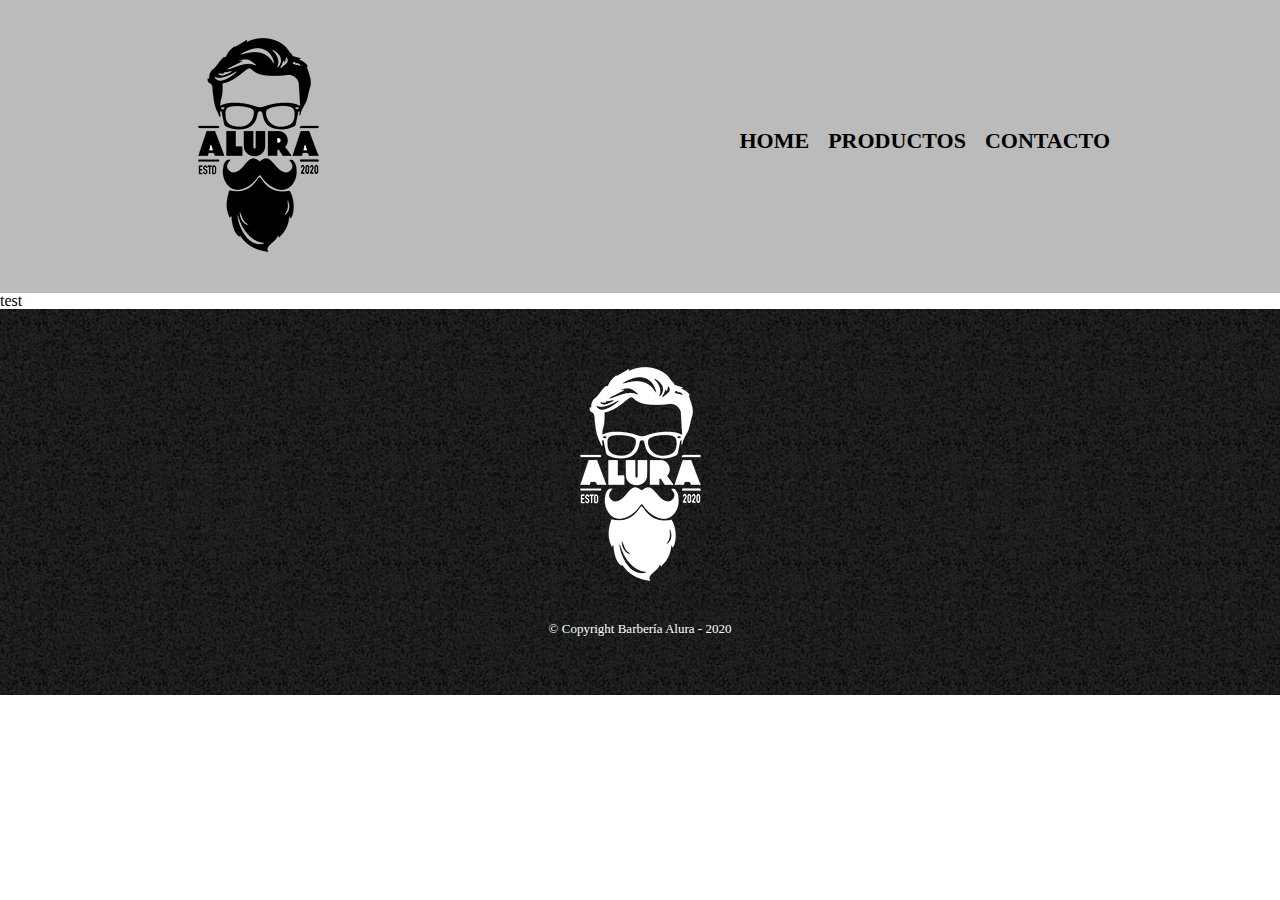
==== contacto.html @ ec46eb19 "agregando pagina de contacto" ====
<!DOCTYPE html>

<html>
    <head>
        <meta charset="UTF-8">
        <title>Contacto - Barbería Alura</title>
        <link rel="stylesheet" href="reset.css">
        <link rel="stylesheet" href="style.css">
    </head>
    <body>
        <header>
            <div class="caja">
                <h1><img src="imagenes/logo.png"></h1>
                <nav>
                    <ul>
                        <li><a href="index.html">Home</a></li>
                        <li><a href="productos.html">Productos</a></li>
                        <li><a href="contacto.html">Contacto</a></li>
                    </ul>
                </nav>
            </div>
        </header>
        <main>
			test
        </main>
        <footer>
            <img src="imagenes/logo-blanco.png">
            <p class="copyright">&copy Copyright Barbería Alura - 2020</p>
        </footer>
    </body>
</html>
---- style.css ----
header {
    background-color: #BBBBBB;
    padding: 20px 0;
}

.caja{
    width: 940px;
    position: relative;
    margin: 0 auto;
}
nav{
    position: absolute;
    top:110px;
    right: 0;
}
nav li{
    display: inline;
    margin: 0 0 0 15px;
}

nav a{
    text-transform: uppercase;
    color: #000000;
    font-weight: bold;
    font-size: 22px;
    text-decoration: none;
}
nav a:hover{
    color: #c78c19;
    text-decoration: underline;
}
.productos{
    width: 940px;
    margin: 0 auto;
    padding: 50px;
}
.productos li{
    display: inline-block;
    text-align: center;
    width: 30%;
    vertical-align: top;
    margin: 0 1.5%;
    padding: 30px 20px;
    box-sizing: border-box;
    border: 2px solid #000000;
    border-radius: 10px;
}

.productos li:hover{
    border-color:#c78c19;
}

.productos li:active{
    border-color:#088c19;
}
.productos h2{
    font-size: 30px;
    font-weight: bold;
}

.producto-descripcion{
    font-size: 18px;
}

.producto-precio{
    font-size: 20px;
    font-weight: bold;
    margin-top:10px;
}

footer{
    text-align: center;
    background: url(imagenes/bg.jpg);
    padding:40px;
}

.copyright{
    color:#FFFFFF;
    font-size: 13px;
    margin:20px;
}
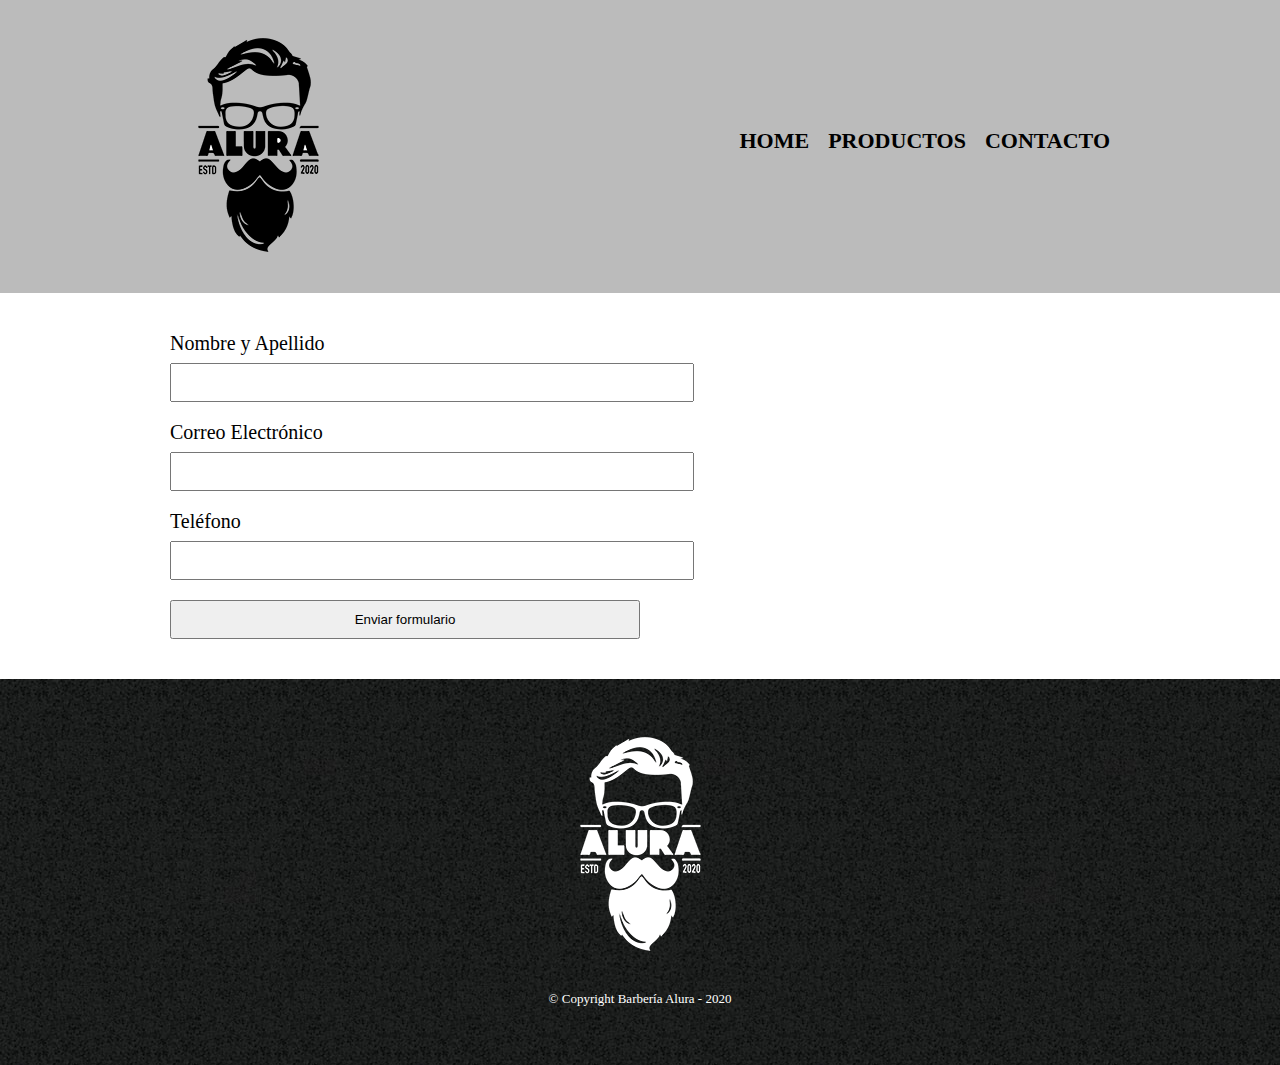
==== commit 1804d2d6: "comenzando un formulario" ====
--- a/contacto.html
+++ b/contacto.html
@@ -21,7 +21,19 @@
             </div>
         </header>
         <main>
-			test
+			<form>
+                <label for="nombreapellido">Nombre y Apellido</label>
+                <input type="text" id="nombreapellido">
+
+                <label for="correoelectronico">Correo Electrónico</label>
+                <input type="text" id="correoelectronico">
+
+                <label for="telefono">Teléfono</label>
+                <input type="text" id="telefono">
+
+                <input type="submit" value="Enviar formulario">
+
+            </form>
         </main>
         <footer>
             <img src="imagenes/logo-blanco.png">
--- a/style.css
+++ b/style.css
@@ -78,4 +78,26 @@
     color:#FFFFFF;
     font-size: 13px;
     margin:20px;
-}+}
+
+main{
+    width: 940px;
+    margin: 0 auto;    
+}
+
+form{
+    margin: 40px 0;
+}
+
+form label{
+    display: block;
+    font-size: 20px;
+    margin: 0 0 10px;
+}
+
+form input{
+    display: block;
+    margin: 0 0 20px;
+    padding: 10px 25px;
+    width: 50%;
+}
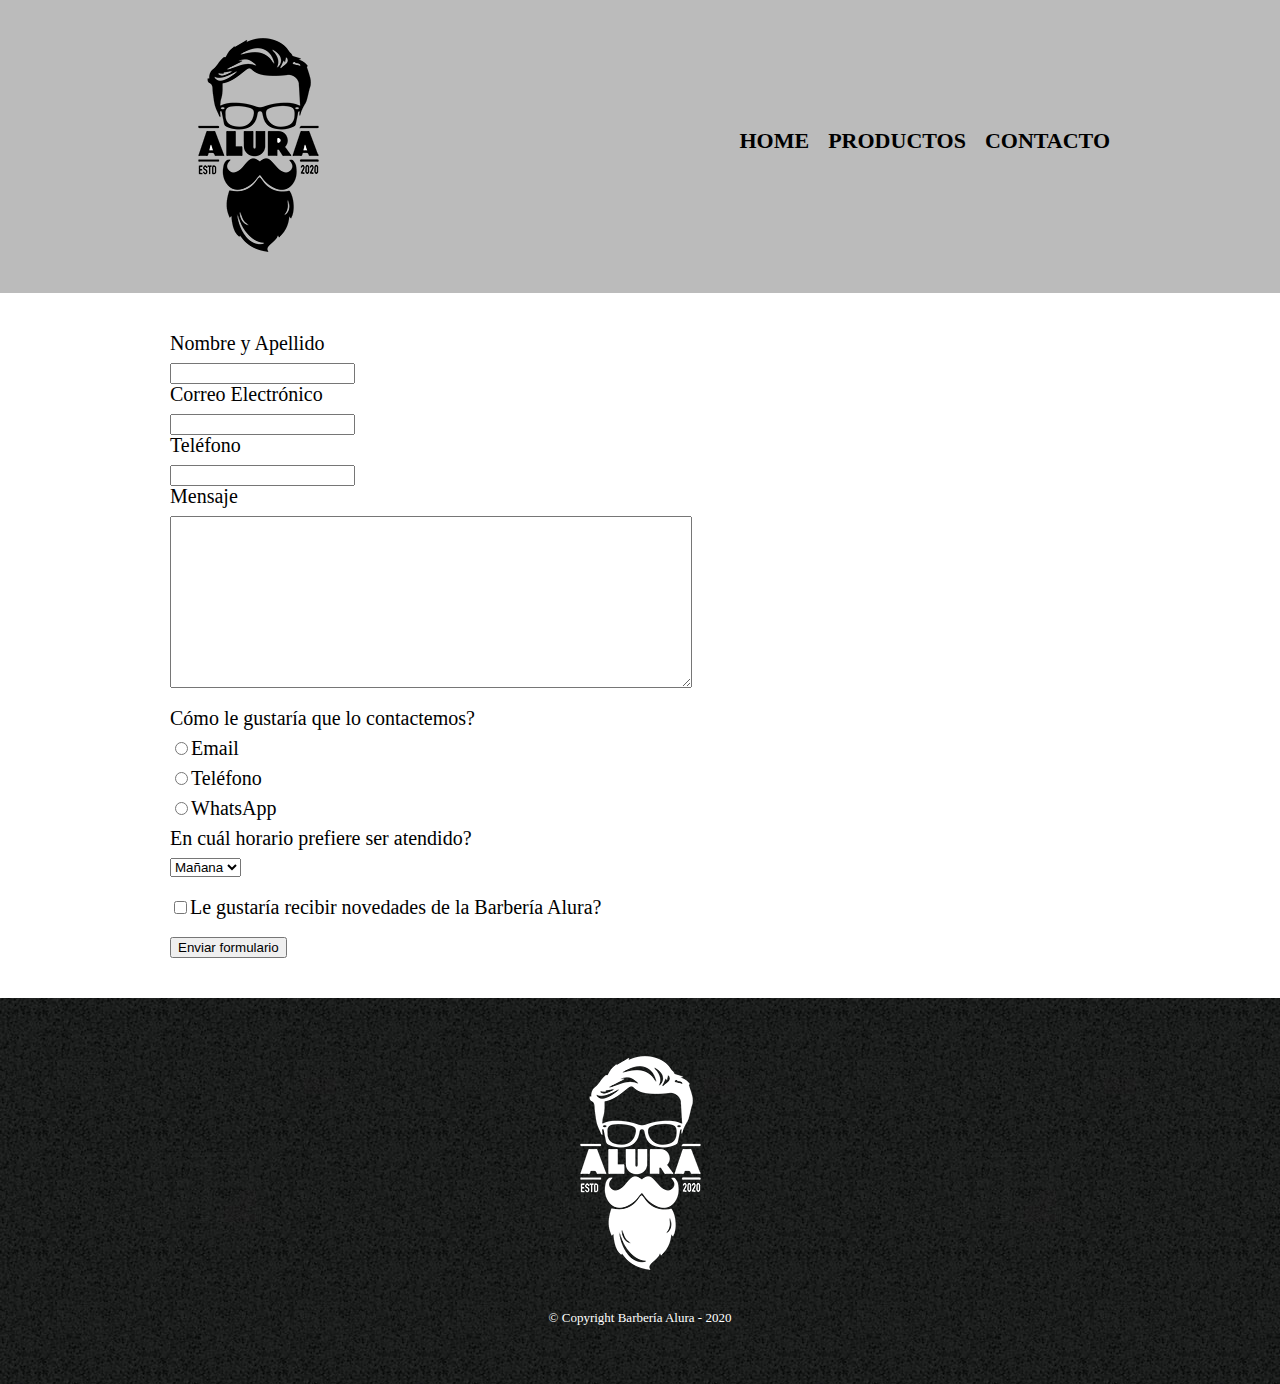
==== commit d6788eff: "formulario mas completo" ====
--- a/contacto.html
+++ b/contacto.html
@@ -31,6 +31,30 @@
                 <label for="telefono">Teléfono</label>
                 <input type="text" id="telefono">
 
+                <label for="mensaje">Mensaje</label>
+                <textarea cols="70" rows="10" id="mensaje" class="input-padron"></textarea>
+                <div>
+                    <p>Cómo le gustaría que lo contactemos?</p>
+
+                    <label for="radio-email"><input type="radio" name="contacto" value="email" id="radio-email">Email</label>
+                    
+                    <label for="radio-telefono"><input type="radio" name="contacto" value="telefono" id="radio-telefono">Teléfono</label>
+                    
+                    <label for="radio-whatsapp"><input type="radio" name="contacto" value="whatsapp" id="radio-whatsapp">WhatsApp</label>
+                    
+                </div>
+               
+                <div>
+                    <p>En cuál horario prefiere ser atendido?</p>
+                    <select>
+                        <option>Mañana</option>
+                        <option>Tarde</option>
+                        <option>Noche</option>
+                    </select>
+                </div>
+                
+                <label class="checkbox"><input type="checkbox">Le gustaría recibir novedades de la Barbería Alura?</label>                
+                
                 <input type="submit" value="Enviar formulario">
 
             </form>
--- a/style.css
+++ b/style.css
@@ -89,15 +89,18 @@
     margin: 40px 0;
 }
 
-form label{
+form label, form p{
     display: block;
     font-size: 20px;
     margin: 0 0 10px;
 }
 
-form input{
+.input-padron{
     display: block;
     margin: 0 0 20px;
     padding: 10px 25px;
     width: 50%;
 }
+.checkbox{
+    margin:20px 0;
+}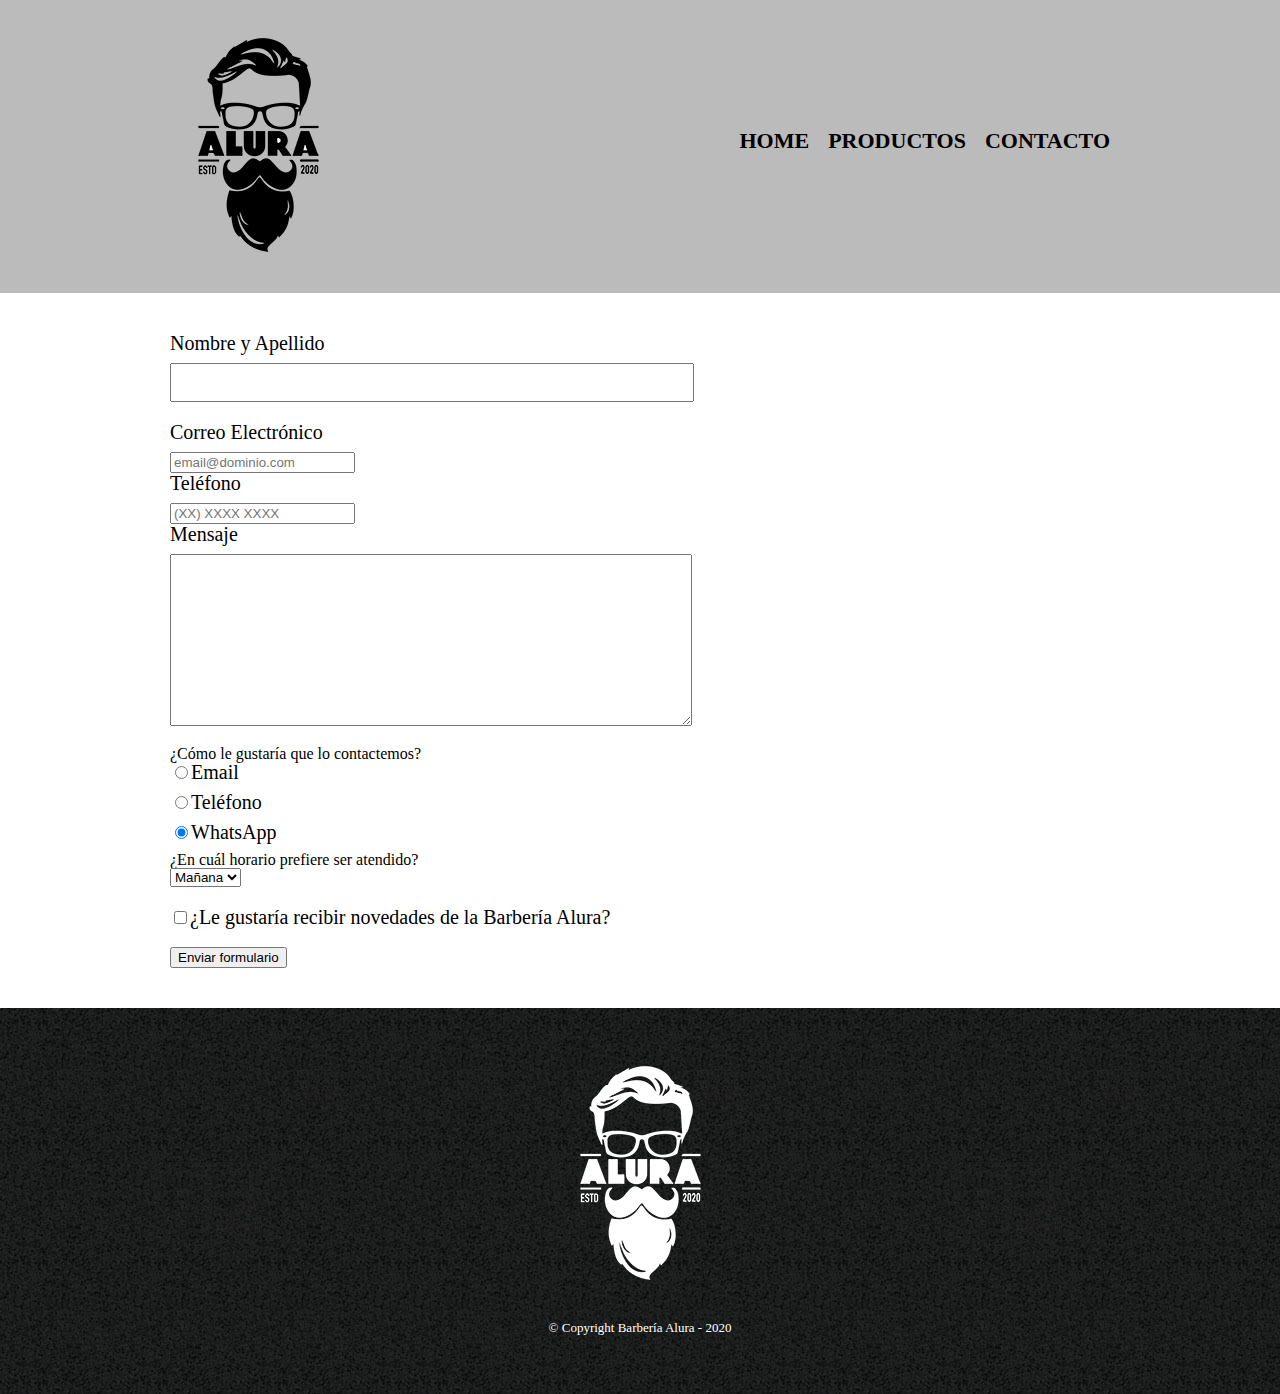
==== commit 5e72c726: "mejorando semantica" ====
--- a/contacto.html
+++ b/contacto.html
@@ -10,7 +10,7 @@
     <body>
         <header>
             <div class="caja">
-                <h1><img src="imagenes/logo.png"></h1>
+                <h1><img src="imagenes/logo.png" alt="Logo de la Barbería Alura"></h1>
                 <nav>
                     <ul>
                         <li><a href="index.html">Home</a></li>
@@ -23,44 +23,44 @@
         <main>
 			<form>
                 <label for="nombreapellido">Nombre y Apellido</label>
-                <input type="text" id="nombreapellido">
+                <input type="text" id="nombreapellido" class="input-padron" required>
 
                 <label for="correoelectronico">Correo Electrónico</label>
-                <input type="text" id="correoelectronico">
+                <input type="text" id="correoelectronico" required placeholder="email@dominio.com">
 
                 <label for="telefono">Teléfono</label>
-                <input type="text" id="telefono">
+                <input type="text" id="telefono" required placeholder="(XX) XXXX XXXX">
 
                 <label for="mensaje">Mensaje</label>
-                <textarea cols="70" rows="10" id="mensaje" class="input-padron"></textarea>
-                <div>
-                    <p>Cómo le gustaría que lo contactemos?</p>
+                <textarea cols="70" rows="10" id="mensaje" class="input-padron" required></textarea>
+                <fieldset>
+                    <legend>¿Cómo le gustaría que lo contactemos?</legend>
 
                     <label for="radio-email"><input type="radio" name="contacto" value="email" id="radio-email">Email</label>
                     
                     <label for="radio-telefono"><input type="radio" name="contacto" value="telefono" id="radio-telefono">Teléfono</label>
                     
-                    <label for="radio-whatsapp"><input type="radio" name="contacto" value="whatsapp" id="radio-whatsapp">WhatsApp</label>
+                    <label for="radio-whatsapp"><input type="radio" name="contacto" value="whatsapp" id="radio-whatsapp" checked >WhatsApp</label>
                     
-                </div>
+                </fieldset>
                
-                <div>
-                    <p>En cuál horario prefiere ser atendido?</p>
+                <fieldset>
+                    <legend>¿En cuál horario prefiere ser atendido?</legend>
                     <select>
                         <option>Mañana</option>
                         <option>Tarde</option>
                         <option>Noche</option>
                     </select>
-                </div>
+                </fieldset>
                 
-                <label class="checkbox"><input type="checkbox">Le gustaría recibir novedades de la Barbería Alura?</label>                
+                <label class="checkbox"><input type="checkbox">¿Le gustaría recibir novedades de la Barbería Alura?</label>                
                 
                 <input type="submit" value="Enviar formulario">
 
             </form>
         </main>
         <footer>
-            <img src="imagenes/logo-blanco.png">
+            <img src="imagenes/logo-blanco.png" alt="Logo de la Barbería Alura">
             <p class="copyright">&copy Copyright Barbería Alura - 2020</p>
         </footer>
     </body>
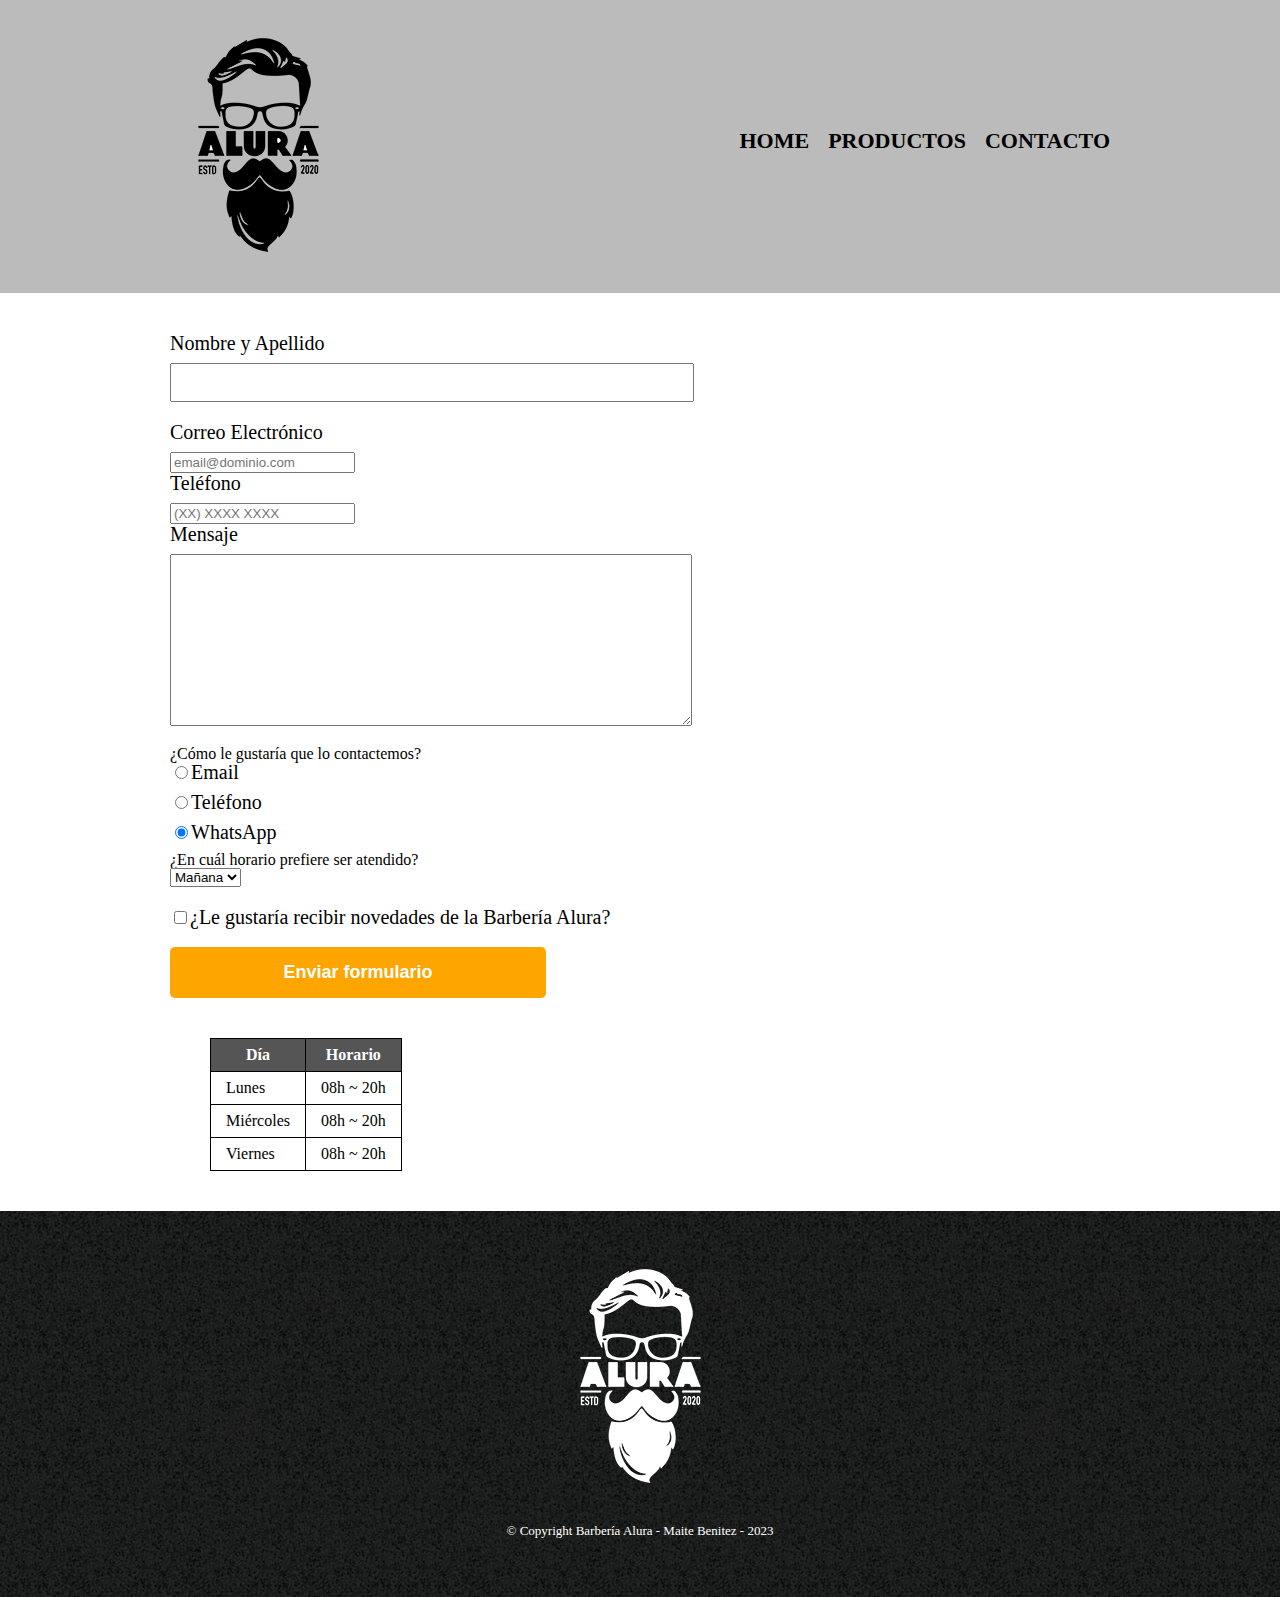
==== commit e3ebacf3: "Estructura de tablas" ====
--- a/contacto.html
+++ b/contacto.html
@@ -26,10 +26,10 @@
                 <input type="text" id="nombreapellido" class="input-padron" required>
 
                 <label for="correoelectronico">Correo Electrónico</label>
-                <input type="text" id="correoelectronico" required placeholder="email@dominio.com">
+                <input type="email" id="correoelectronico" required placeholder="email@dominio.com">
 
                 <label for="telefono">Teléfono</label>
-                <input type="text" id="telefono" required placeholder="(XX) XXXX XXXX">
+                <input type="tel" id="telefono" required placeholder="(XX) XXXX XXXX">
 
                 <label for="mensaje">Mensaje</label>
                 <textarea cols="70" rows="10" id="mensaje" class="input-padron" required></textarea>
@@ -55,13 +55,36 @@
                 
                 <label class="checkbox"><input type="checkbox">¿Le gustaría recibir novedades de la Barbería Alura?</label>                
                 
-                <input type="submit" value="Enviar formulario">
+                <input type="submit" value="Enviar formulario" class="enviar">
 
             </form>
+            
+            <table>
+                <thead>
+                    <tr>
+                        <th>Día</th>
+                        <th>Horario</th>
+                    </tr>
+                </thead>
+                <tbody>
+                    <tr>
+                        <td>Lunes</td>
+                        <td>08h ~ 20h</td>
+                    </tr>
+                    <tr>
+                        <td>Miércoles</td>
+                        <td>08h ~ 20h</td>
+                    </tr>
+                    <tr>
+                        <td>Viernes</td>
+                        <td>08h ~ 20h</td>
+                    </tr>
+                </tbody>
+            </table>
         </main>
         <footer>
             <img src="imagenes/logo-blanco.png" alt="Logo de la Barbería Alura">
-            <p class="copyright">&copy Copyright Barbería Alura - 2020</p>
+            <p class="copyright">&copy Copyright Barbería Alura - Maite Benitez - 2023</p>
         </footer>
     </body>
 </html>--- a/style.css
+++ b/style.css
@@ -103,4 +103,39 @@
 }
 .checkbox{
     margin:20px 0;
-}+}
+
+.enviar{
+    width: 40%;
+    padding: 15px 0;
+    font-size: 18px;
+    font-weight: bold;
+    color:white;
+    background: orange;
+    border:none;
+    border-radius: 5px;
+    transition: 1s all;
+    cursor:pointer;
+}
+
+.enviar:hover{
+    background: darkorange;
+    transform: scale(1.2);
+}
+
+table{
+    margin: 40px 40px;
+}
+
+thead{
+    background: #555555;
+    color:white;
+    font-weight: bold;
+}
+
+td,th{
+    border: 1px solid #000000;
+    padding: 8px 15px;
+}
+
+
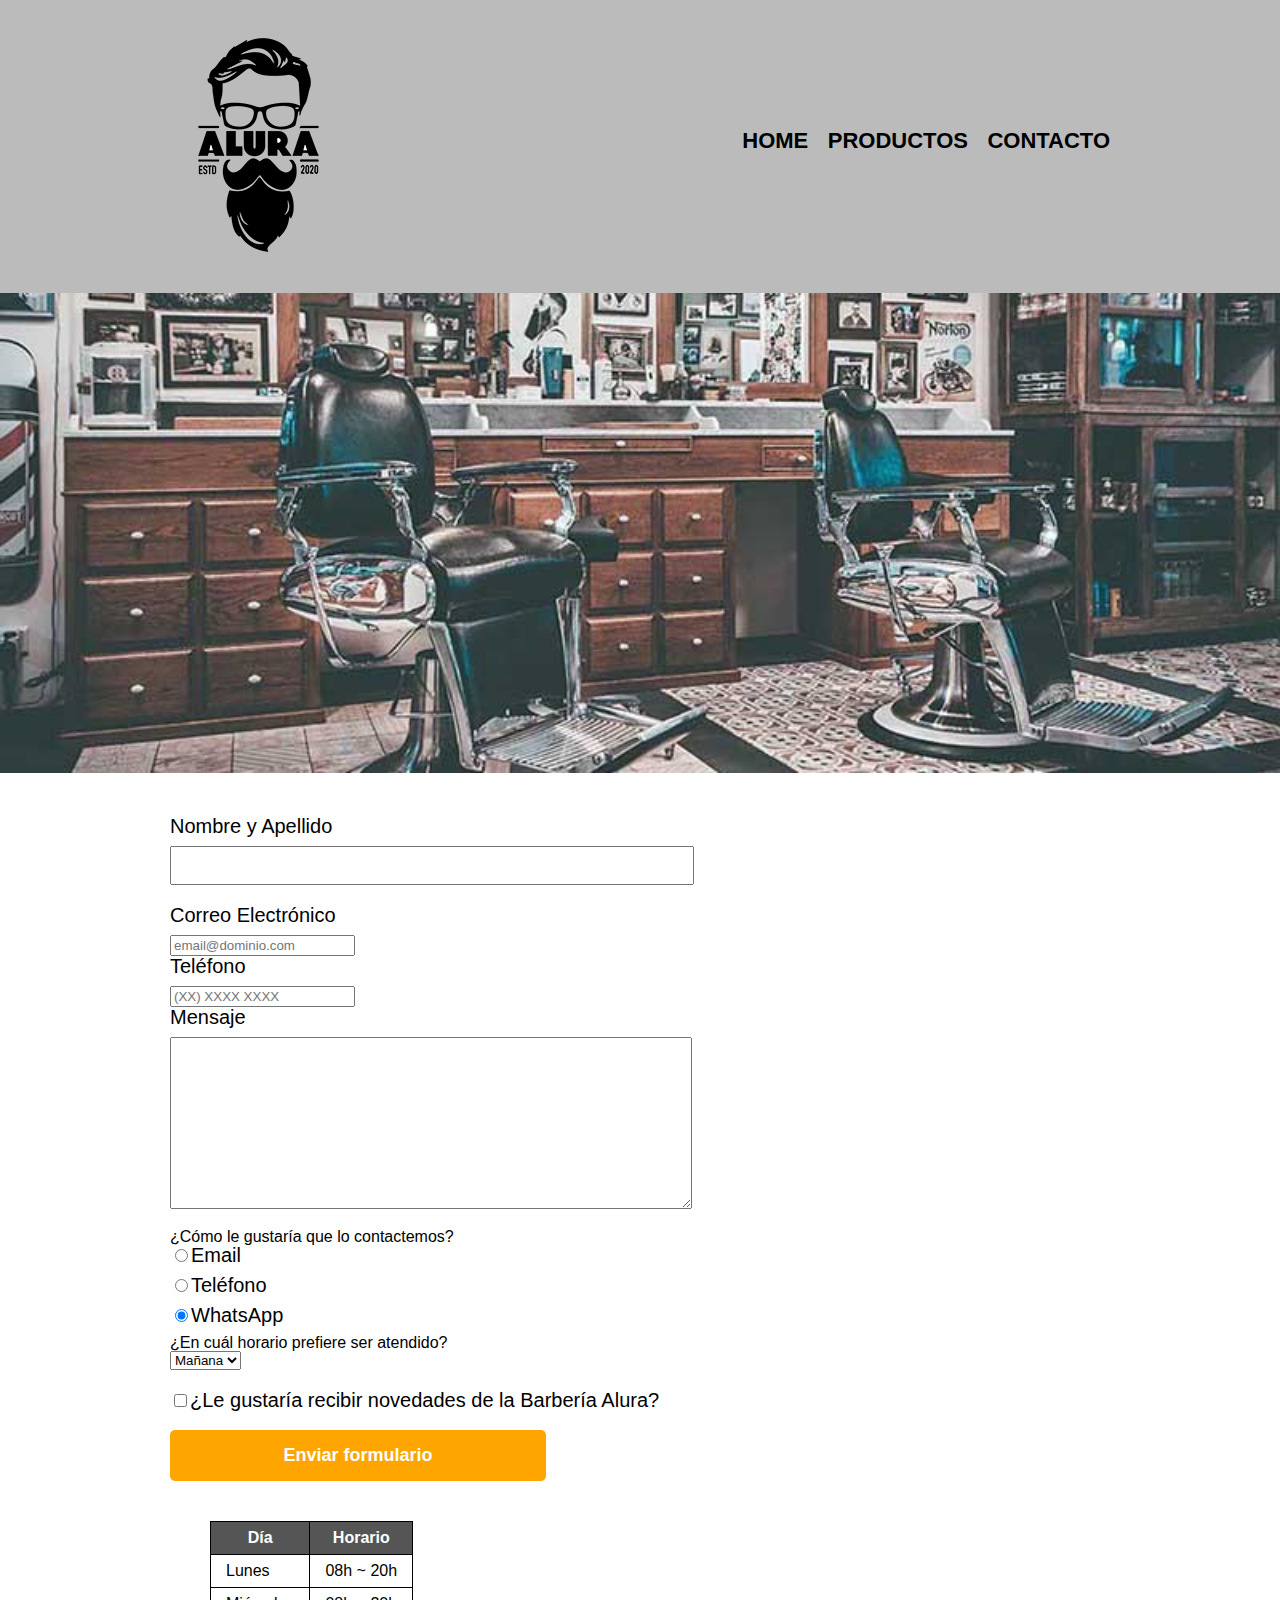
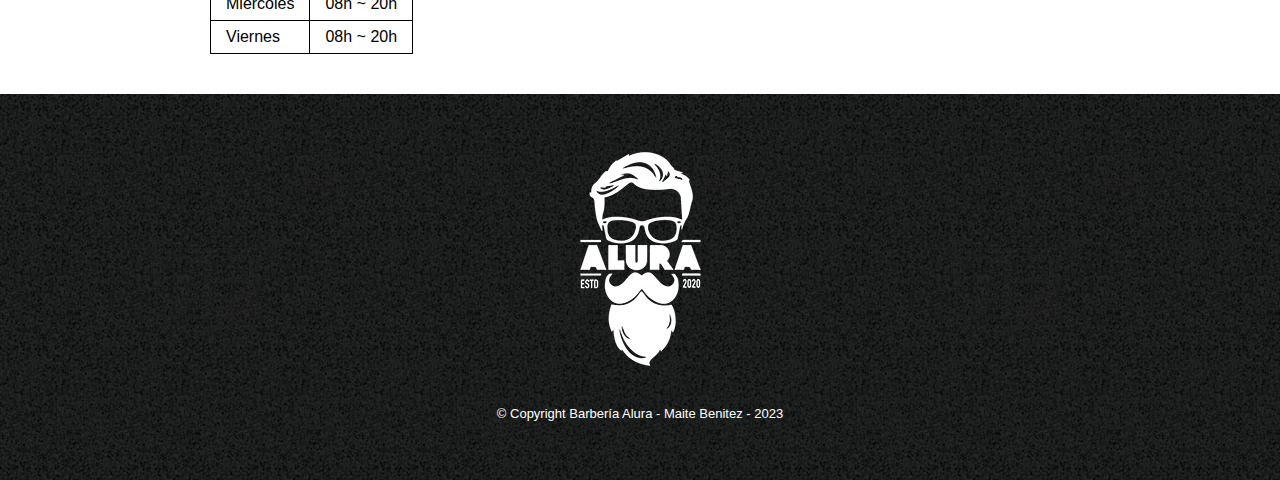
==== commit b70b3cf6: "Agregando contenido externo" ====
--- a/contacto.html
+++ b/contacto.html
@@ -20,6 +20,7 @@
                 </nav>
             </div>
         </header>
+        <img class="banner" src="banner/banner.jpg">
         <main>
 			<form>
                 <label for="nombreapellido">Nombre y Apellido</label>
--- a/style.css
+++ b/style.css
@@ -1,3 +1,6 @@
+body{
+    font-family: 'Montserrat', sans-serif;
+}
 header {
     background-color: #BBBBBB;
     padding: 20px 0;
@@ -13,6 +16,7 @@
     top:110px;
     right: 0;
 }
+
 nav li{
     display: inline;
     margin: 0 0 0 15px;
@@ -137,5 +141,51 @@
     border: 1px solid #000000;
     padding: 8px 15px;
 }
+/*Aquí inicia el CSS para nuestra home*/
+.banner{
+    width: 100%;
+}
+.titulo-principal{
+    text-align: center;
+    font-size: 2em;
+    margin: 0 0 1em;
+    clear:left;
+}
+
+.principal p{
+    margin: 0 0 1em;
+}
+
+.principal strong{
+    font-weight: bold;
+}
+
+.principal em{
+    font-style: italic;
+}
+
+.utensilios{
+    width: 120px;
+    float:left;
+    margin: 0 20px 20px 0;
+}
+
+.mapa{
+    padding: 3em 0;
+}
+
+.mapa p{
+    margin: 0 0 2em;
+    text-align: center;
+}
+
+.imagenDiferenciales{
+    width: 60%;
+}
+
+.video{
+    width: 560px;
+    margin: 1em auto;
+}
 
 
